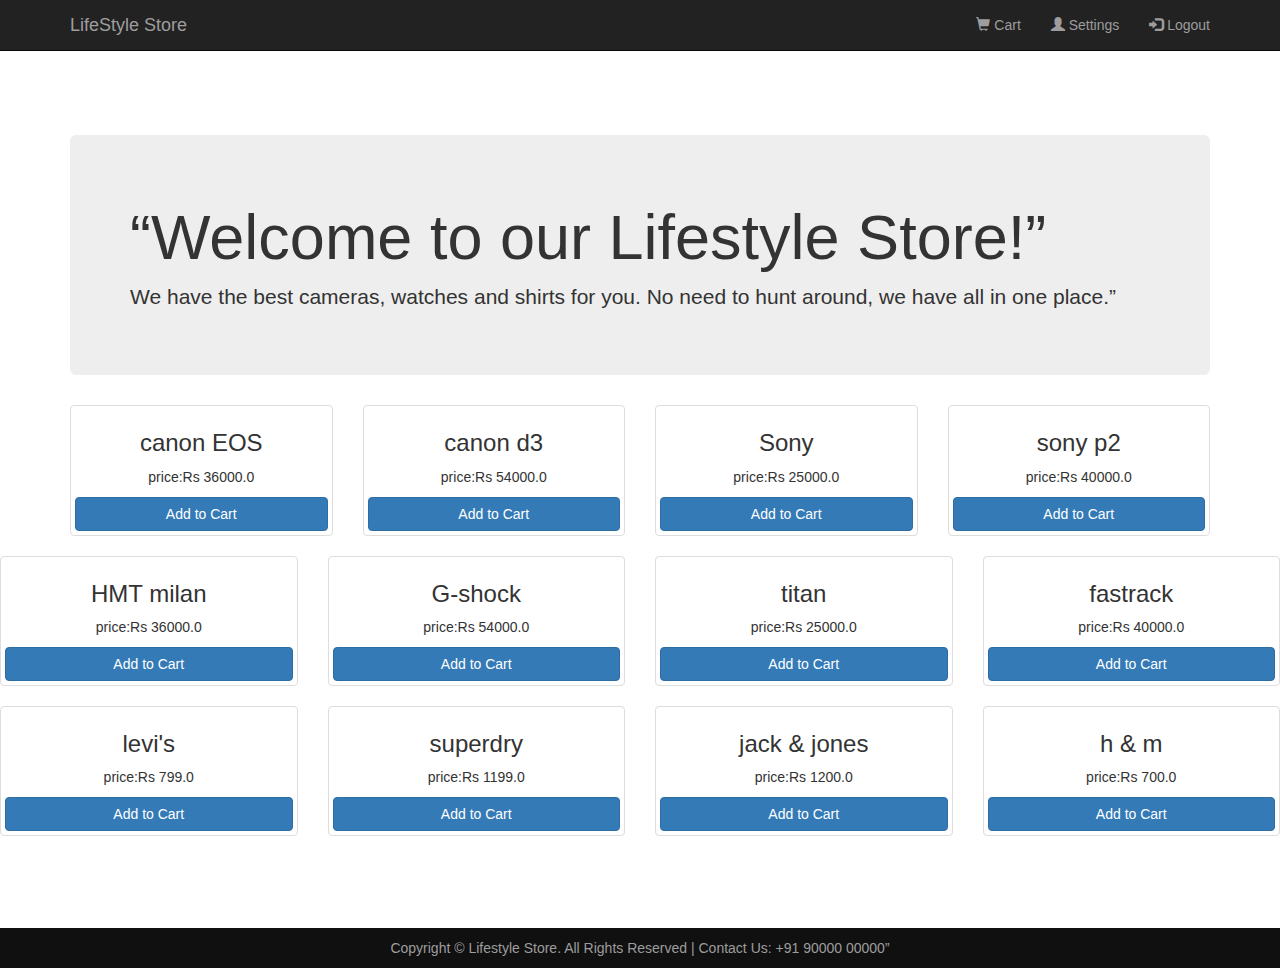
==== product.html @ 4561acb2 "Add files via upload" ====
<!DOCTYPE html>
<html lang="en">

<head>
    <meta charset="UTF-8">
    <meta http-equiv="X-UA-Compatible" content="IE=edge">
    <meta name="viewport" content="width=device-width, initial-scale=1.0">
    <link rel="stylesheet" href="https://maxcdn.bootstrapcdn.com/bootstrap/3.3.7/css/bootstrap.min.css">
    <!--jQuery library-->
    <script src="https://ajax.googleapis.com/ajax/libs/jquery/1.12.4/jquery.min.js"></script>
    <!--Latest compiled and minified JavaScript-->
    <script src="https://maxcdn.bootstrapcdn.com/bootstrap/3.3.7/js/bootstrap.min.js"></script>
    <link rel="stylesheet" href="index.css">
    <title>LifeStyle Store</title>
</head>

<body>
    <nav class="navbar navbar-inverse navbar-fixed-top">
        <div class="container">
            <div class="navbar-header">
                <button type="button" class="navbar-toggle" data-toggle="collapse" data-target="#myNavbar">
                    <span class="icon-bar"></span>
                    <span class="icon-bar"></span>
                    <span class="icon-bar"></span>

                </button>
                <a href="index.html" class="navbar-brand">LifeStyle Store</a>

            </div>
            <div class="collapse navbar-collapse" id="myNavbar">
                <ul class="nav navbar-nav navbar-right">

                    <li><a href="cart.html"><span class="glyphicon glyphicon-shopping-cart"></span> Cart</a></li>
                    <li><a href="setting.html"><span class="glyphicon glyphicon-user"></span> Settings</a></li>
                    <li><a href="logout.html"><span class="glyphicon glyphicon-log-in"></span> Logout</a></li>
                </ul>

            </div>

        </div>



    </nav>
    <div class="container product">
        <div class="jumbotron">
            <h1>“Welcome to our Lifestyle Store!”</h1>
            <p>We have the best cameras, watches and shirts for you. No need to hunt around, we
                have all in one place.”</p>
        </div>
        <div class="row  Cameras text-center">

            <div class="col-md-3 col-sm-6">
                <div class="thumbnail">
                    <img src="/Bootstrap_Assignment/img/5.jpg" alt="">
                    <caption>
                        <h3>canon EOS</h3>
                        <p>price:Rs 36000.0</p>
                        <button class="btn btn-primary btn-block">Add to Cart</button>
                    </caption>
                </div>
            </div>
            <div class="col-md-3 col-sm-6">
                <div class="thumbnail">
                    <img src="/Bootstrap_Assignment/img/2.jpg" alt="">
                    <caption>
                        <h3>canon d3</h3>
                        <p>price:Rs 54000.0</p>
                        <button class="btn btn-primary btn-block">Add to Cart</button>
                    </caption>
                </div>
            </div>
            <div class="col-md-3 col-sm-6">
                <div class="thumbnail">
                    <img src="/Bootstrap_Assignment/img/3.jpg" alt="">
                    <caption>
                        <h3>Sony</h3>
                        <p>price:Rs 25000.0</p>
                        <button class="btn btn-primary btn-block">Add to Cart</button>
                    </caption>
                </div>
            </div>
            <div class="col-md-3 col-sm-6">
                <div class="thumbnail">
                    <img src="/Bootstrap_Assignment/img/4.jpg" alt="">
                    <caption>
                        <h3>sony p2</h3>
                        <p>price:Rs 40000.0</p>
                        <button class="btn btn-primary btn-block">Add to Cart</button>
                    </caption>
                </div>
            </div>

        </div>

    </div>
    <!--watches-->
    <div class="row  watches text-center">

        <div class="col-md-3 col-sm-6">
            <div class="thumbnail">
                <img src="/Bootstrap_Assignment/img/11.jpg" alt="">
                <caption>
                    <h3>HMT milan</h3>
                    <p>price:Rs 36000.0</p>
                    <button class="btn btn-primary btn-block">Add to Cart</button>
                </caption>
            </div>
        </div>
        <div class="col-md-3 col-sm-6">
            <div class="thumbnail">
                <img src="/Bootstrap_Assignment/img/12.jpg" alt="">
                <caption>
                    <h3>G-shock</h3>
                    <p>price:Rs 54000.0</p>
                    <button class="btn btn-primary btn-block">Add to Cart</button>
                </caption>
            </div>
        </div>
        <div class="col-md-3 col-sm-6">
            <div class="thumbnail">
                <img src="/Bootstrap_Assignment/img/9.jpg" alt="">
                <caption>
                    <h3>titan</h3>
                    <p>price:Rs 25000.0</p>
                    <button class="btn btn-primary btn-block">Add to Cart</button>
                </caption>
            </div>
        </div>
        <div class="col-md-3 col-sm-6">
            <div class="thumbnail">
                <img src="/Bootstrap_Assignment/img/10.jpg" alt="">
                <caption>
                    <h3>fastrack</h3>
                    <p>price:Rs 40000.0</p>
                    <button class="btn btn-primary btn-block">Add to Cart</button>
                </caption>
            </div>
        </div>

    </div>

</div>
<!--shirts-->
<div class="row  shirts text-center">

    <div class="col-md-3 col-sm-6">
        <div class="thumbnail">
            <img src="/Bootstrap_Assignment/img/6.jpg" alt="">
            <caption>
                <h3>levi's</h3>
                <p>price:Rs 799.0</p>
                <button class="btn btn-primary btn-block">Add to Cart</button>
            </caption>
        </div>
    </div>
    <div class="col-md-3 col-sm-6">
        <div class="thumbnail">
            <img src="/Bootstrap_Assignment/img/8.jpg" alt="">
            <caption>
                <h3>superdry</h3>
                <p>price:Rs 1199.0</p>
                <button class="btn btn-primary btn-block">Add to Cart</button>
            </caption>
        </div>
    </div>
    <div class="col-md-3 col-sm-6">
        <div class="thumbnail">
            <img src="/Bootstrap_Assignment/img/13.jpg" alt="">
            <caption>
                <h3>jack & jones</h3>
                <p>price:Rs 1200.0</p>
                <button class="btn btn-primary btn-block">Add to Cart</button>
            </caption>
        </div>
    </div>
    <div class="col-md-3 col-sm-6">
        <div class="thumbnail">
            <img src="/Bootstrap_Assignment/img/14.jpg" alt="">
            <caption>
                <h3>h & m</h3>
                <p>price:Rs 700.0</p>
                <button class="btn btn-primary btn-block">Add to Cart</button>
            </caption>
        </div>
    </div>

</div>

</div>





    <footer class="footerproduct">
        <div class="container">
            <center>
                Copyright © Lifestyle Store. All Rights Reserved | Contact Us: +91 90000 00000”
            </center>

        </div>

    </footer>



</body>

</html>
---- index.css ----
#banner-image{
     padding-top: 75px;
     padding-bottom: 50px;
     text-align: center;
     color: #f8f8f8;
     background: url(img/intro-bg_1.jpg) no-repeat center center;
     background-size: cover;
}
#banner-content{
    
     position: relative;
     padding-top: 6%;
     padding-bottom: 6%;
     margin: 12% auto;
     
     background-color: rgba(0, 0, 0, 0.7);
     max-width: 660px;
     
}
.footer{
     padding: 10px 0;
     background-color: #101010;
     color:#9d9d9d;
    bottom: 0;
     width: 100%;
}
.footer-login{
     padding: 10px 0;
     background-color: #101010;
     color:#9d9d9d;
     margin-top: 14vh;
     width: 100%;

}
.footer-signup{
     padding: 10px 0;
     background-color: #101010;
     color:#9d9d9d;
     margin-top: 19vh;
     width: 100%;

}
.footerproduct{
     padding: 10px 0;
     background-color: #101010;
     color:#9d9d9d;
     margin-top: 8vh;
     width: 100%;
}
.panel{
     margin-top: 20vh;
}
.signup{
     margin-top: 10vh;
}
.text-warning{
     font-style: italic;
     font-weight: bolder;
}
.product{
     margin-top: 15vh;
}
.cart{
     margin-top: 17vh;
}
.footercart{
     padding: 10px 0;
     background-color: #101010;
     color:#9d9d9d;
     margin-top: 8vh;
     width: 100%;
     margin-top: 60vh;
}
.table{
     width: 80%;
}
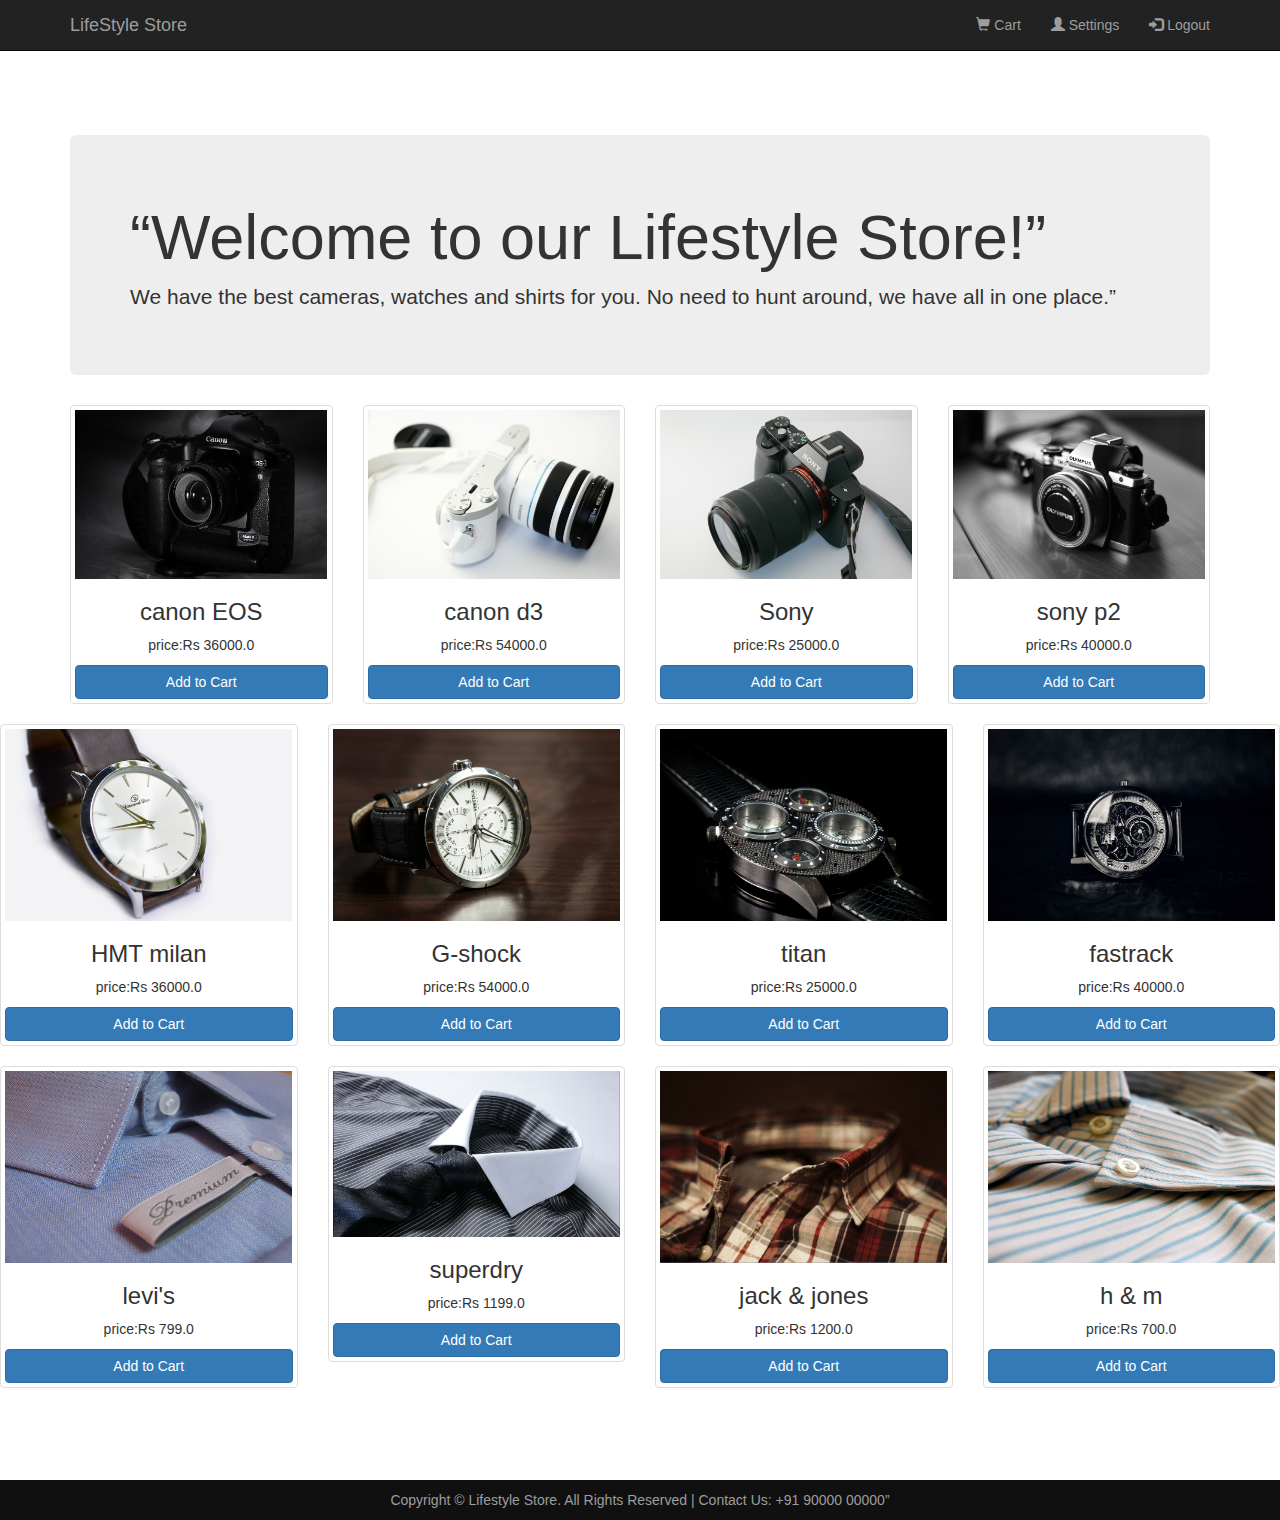
==== commit 4926f776: "Update product.html" ====
--- a/product.html
+++ b/product.html
@@ -52,7 +52,7 @@
 
             <div class="col-md-3 col-sm-6">
                 <div class="thumbnail">
-                    <img src="/Bootstrap_Assignment/img/5.jpg" alt="">
+                    <img src="/img/5.jpg" alt="">
                     <caption>
                         <h3>canon EOS</h3>
                         <p>price:Rs 36000.0</p>
@@ -62,7 +62,7 @@
             </div>
             <div class="col-md-3 col-sm-6">
                 <div class="thumbnail">
-                    <img src="/Bootstrap_Assignment/img/2.jpg" alt="">
+                    <img src="/img/2.jpg" alt="">
                     <caption>
                         <h3>canon d3</h3>
                         <p>price:Rs 54000.0</p>
@@ -72,7 +72,7 @@
             </div>
             <div class="col-md-3 col-sm-6">
                 <div class="thumbnail">
-                    <img src="/Bootstrap_Assignment/img/3.jpg" alt="">
+                    <img src="/img/3.jpg" alt="">
                     <caption>
                         <h3>Sony</h3>
                         <p>price:Rs 25000.0</p>
@@ -82,7 +82,7 @@
             </div>
             <div class="col-md-3 col-sm-6">
                 <div class="thumbnail">
-                    <img src="/Bootstrap_Assignment/img/4.jpg" alt="">
+                    <img src="/img/4.jpg" alt="">
                     <caption>
                         <h3>sony p2</h3>
                         <p>price:Rs 40000.0</p>
@@ -99,7 +99,7 @@
 
         <div class="col-md-3 col-sm-6">
             <div class="thumbnail">
-                <img src="/Bootstrap_Assignment/img/11.jpg" alt="">
+                <img src="/img/11.jpg" alt="">
                 <caption>
                     <h3>HMT milan</h3>
                     <p>price:Rs 36000.0</p>
@@ -109,7 +109,7 @@
         </div>
         <div class="col-md-3 col-sm-6">
             <div class="thumbnail">
-                <img src="/Bootstrap_Assignment/img/12.jpg" alt="">
+                <img src="/img/12.jpg" alt="">
                 <caption>
                     <h3>G-shock</h3>
                     <p>price:Rs 54000.0</p>
@@ -119,7 +119,7 @@
         </div>
         <div class="col-md-3 col-sm-6">
             <div class="thumbnail">
-                <img src="/Bootstrap_Assignment/img/9.jpg" alt="">
+                <img src="/img/9.jpg" alt="">
                 <caption>
                     <h3>titan</h3>
                     <p>price:Rs 25000.0</p>
@@ -129,7 +129,7 @@
         </div>
         <div class="col-md-3 col-sm-6">
             <div class="thumbnail">
-                <img src="/Bootstrap_Assignment/img/10.jpg" alt="">
+                <img src="/img/10.jpg" alt="">
                 <caption>
                     <h3>fastrack</h3>
                     <p>price:Rs 40000.0</p>
@@ -146,7 +146,7 @@
 
     <div class="col-md-3 col-sm-6">
         <div class="thumbnail">
-            <img src="/Bootstrap_Assignment/img/6.jpg" alt="">
+            <img src="/img/6.jpg" alt="">
             <caption>
                 <h3>levi's</h3>
                 <p>price:Rs 799.0</p>
@@ -156,7 +156,7 @@
     </div>
     <div class="col-md-3 col-sm-6">
         <div class="thumbnail">
-            <img src="/Bootstrap_Assignment/img/8.jpg" alt="">
+            <img src="/img/8.jpg" alt="">
             <caption>
                 <h3>superdry</h3>
                 <p>price:Rs 1199.0</p>
@@ -166,7 +166,7 @@
     </div>
     <div class="col-md-3 col-sm-6">
         <div class="thumbnail">
-            <img src="/Bootstrap_Assignment/img/13.jpg" alt="">
+            <img src="/img/13.jpg" alt="">
             <caption>
                 <h3>jack & jones</h3>
                 <p>price:Rs 1200.0</p>
@@ -176,7 +176,7 @@
     </div>
     <div class="col-md-3 col-sm-6">
         <div class="thumbnail">
-            <img src="/Bootstrap_Assignment/img/14.jpg" alt="">
+            <img src="/img/14.jpg" alt="">
             <caption>
                 <h3>h & m</h3>
                 <p>price:Rs 700.0</p>
@@ -207,4 +207,4 @@
 
 </body>
 
-</html>+</html>
